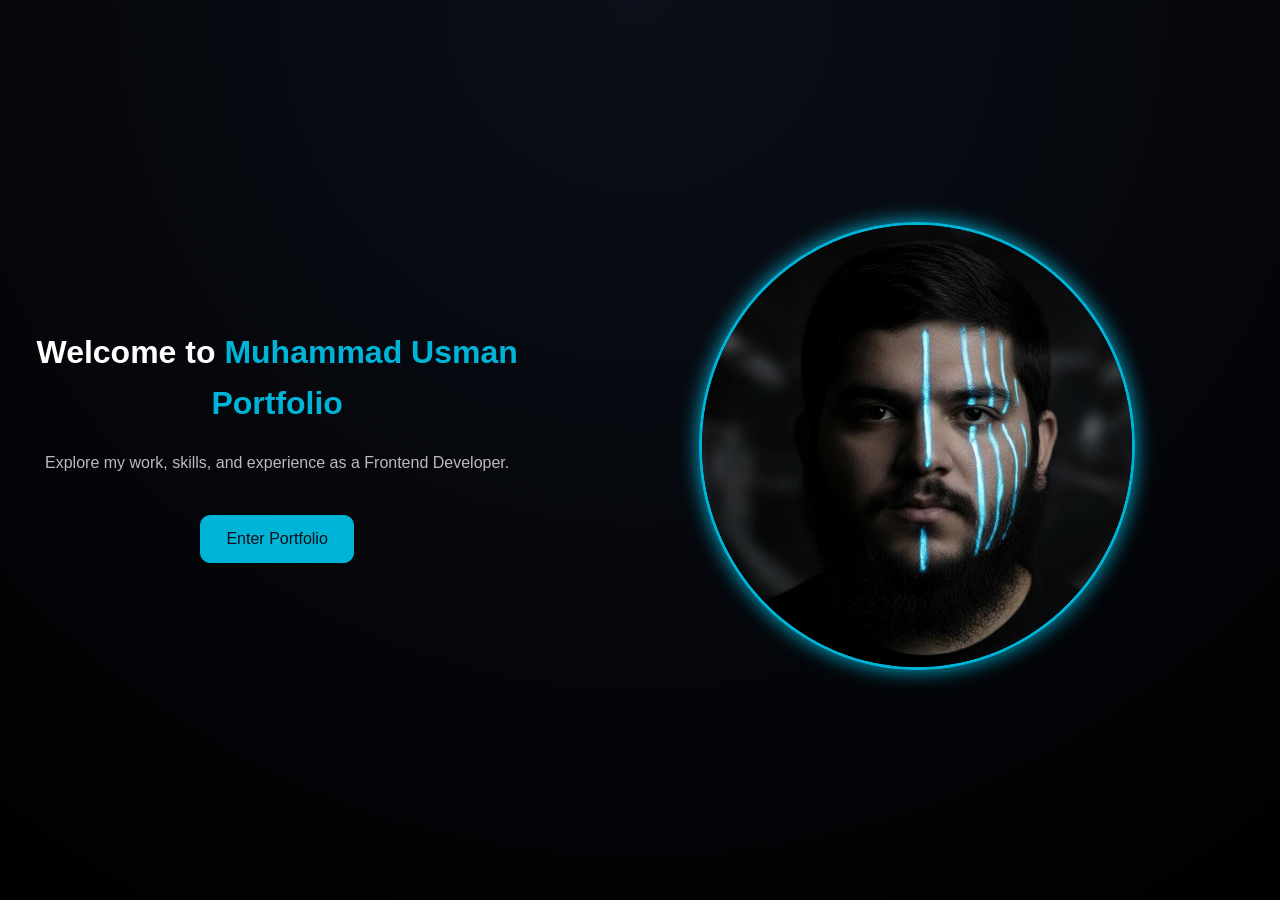
==== index.html @ a703b219 "Portfolio" ====
<!DOCTYPE html>
<html lang="en">
<head>
  <meta charset="UTF-8">
  <meta name="viewport" content="width=device-width, initial-scale=1.0">
  <title>Welcome | Jacob Aiden</title>
  <link rel="stylesheet" href="style.css">
</head>
<body class="home-body">
  <div class="home-container">
    <h1>Welcome to <span>Muhammad Usman Portfolio</span></h1>
    <p>Explore my work, skills, and experience as a Frontend Developer.</p>
    <a href="main.html" class="btn primary">Enter Portfolio</a>
  </div>
  <div class="main-image">
        <!-- 🔹 Upload your own picture here (replace profile.jpg with your image filename) -->
        <img src="profile3.jpg" style="width: 60%;" alt="Your Profile Picture">
      </div>
</body>
</html>
---- style.css ----
* {
  margin: 0;
  padding: 0;
  box-sizing: border-box;
  font-family: 'Poppins', sans-serif;

}

body {
  background-color: #0b0f19;
  color: #fff;
  line-height: 1.6;
  scroll-behavior: smooth;
}
a{
    text-decoration: none;
}
/* Buttons */
.btn {
  display: inline-block;
  padding: 10px 25px;
  border-radius: 10px;
  border: 1px solid #00b4d8;
  transition: 0.3s;
}

.btn.primary {
  background: #00b4d8;
  color: #0b0f19;
}

.btn.secondary {
  color: #00b4d8;
}

.btn:hover {
  background: transparent;
  color: #00b4d8;
}

/* Navigation */
nav {
  display: flex;
  justify-content: space-between;
  align-items: center;
  padding: 20px 80px;
  background: #0b0f19;
  position: sticky;
  gap:150px;
  top: 0;
  z-index: 100;
  margin-bottom: 75px;
}
.detail_port{max-width: 66%;
    padding: 25px 0px;

}
.logo {
  font-size: 24px;
  font-weight: 600;
  color: #fff;
}

.nav-links {
  list-style: none;
  display: flex;
  gap: 25px;
}

.nav-links a {
  color: #fff;
  text-decoration: none;
  transition: 0.3s;
}

.nav-links a:hover {
  color: #00b4d8;
}

/* Hero */
.hero {
  padding:0px 100px 80px;
  display: flex;
  flex-direction: column;
  align-items: center;
  background: radial-gradient(circle at top, #0b0f19 0%, #000 100%);
}

.hero-content {
  display: flex;
  justify-content: space-between;
  align-items: center;
  max-width: 1100px;
  width: 100%;
  gap: 40px;
}

.hero-img img {
  width: 280px;
  border-radius: 50%;
  border: 3px solid #00b4d8;
  box-shadow: 0 0 20px #00b4d8;
}
.main-image img{
 max-width: 70%;
  border-radius: 50%; 
  border: 3px solid #00b4d8;
  box-shadow: 0 0 20px #00b4d8;
}
/* Sections */
.about, .journey, .skills, .contact {
  padding: 80px 80px;
  max-width: 1100px;
  margin: auto;
}

.about-content {
  display: flex;
  align-items: center;
  gap: 40px;
  margin-top: 40px;
}
.about-text, a,h3,p{
    margin:10px 0px;
}
.about-content img {
  width: 220px;
  border-radius: 50%;
  border: 2px solid #00b4d8;
  box-shadow: 0 0 15px #00b4d8;
}

/* Journey */
.journey-container {
  display: flex;
  justify-content: space-between;
  gap: 40px;
  margin-top: 40px;
}

.journey-box {
  background: #121826;
  padding: 30px;
  border-radius: 10px;
  width: 48%;
}

/* Skills */
.skills-container {
  display: flex;
  justify-content: space-between;
  gap: 40px;
  margin-top: 40px;
}

.skill-box {
  background: #121826;
  padding: 30px;
  border-radius: 10px;
  width: 48%;
}

.skill {
  margin-bottom: 15px;
}

.skill p {
  margin-bottom: 5px;
}

.bar {
  background: #1e293b;
  height: 8px;
  border-radius: 5px;
  overflow: hidden;
}

.bar span {
  display: block;
  height: 100%;
  background: #00b4d8;
}

/* Contact */
.contact form {
  display: flex;
  flex-direction: column;
  gap: 15px;
  max-width: 600px;
  margin: 40px auto 0;
}

.contact input, .contact textarea {
  padding: 10px;
  background: #121826;
  border: 1px solid #00b4d8;
  border-radius: 8px;
  color: #fff;
}

/* Footer */
footer {
  text-align: center;
  padding: 20px;
  background: #121826;
  color: #aaa;
  font-size: 14px;
}

/* HOME PAGE STYLE */
.home-body {
  display: flex;
  align-items: center;
  justify-content: center;
  height: 100vh;
  background: radial-gradient(circle at top, #0b0f19 0%, #000 100%);
  text-align: center;
}

.home-container {
  max-width: 600px;
}

.home-container h1 {
  font-size: 2rem;
  color: #fff;
  margin-bottom: 20px;
}

.home-container span {
  color: #00b4d8;
}

.home-container p {
  color: #bbb;
  margin-bottom: 30px;
}

/* Fade-in Animations */
.fade-in {
  opacity: 0;
  transform: translateY(30px);
  transition: opacity 1s ease-out, transform 1s ease-out;
}

.fade-in.visible {
  opacity: 1;
  transform: translateY(0);
  margin-top: 50px;
}

.slide-up {
  opacity: 0;
  transform: translateY(40px);
  transition: opacity 1s ease-out, transform 1s ease-out;
}

.slide-up.visible {
  opacity: 1;
  transform: translateY(0);
}

/* Responsive Design */
@media (max-width: 900px) {
  .hero-content, .about-content, .journey-container, .skills-container {
    flex-direction: column;
    align-items: center;
  }

  nav {
    flex-direction: column;
    gap: 15px;
  }

  .journey-box, .skill-box {
    width: 100%;
  }

  .hero-img img {
    width: 200px;
  }
}
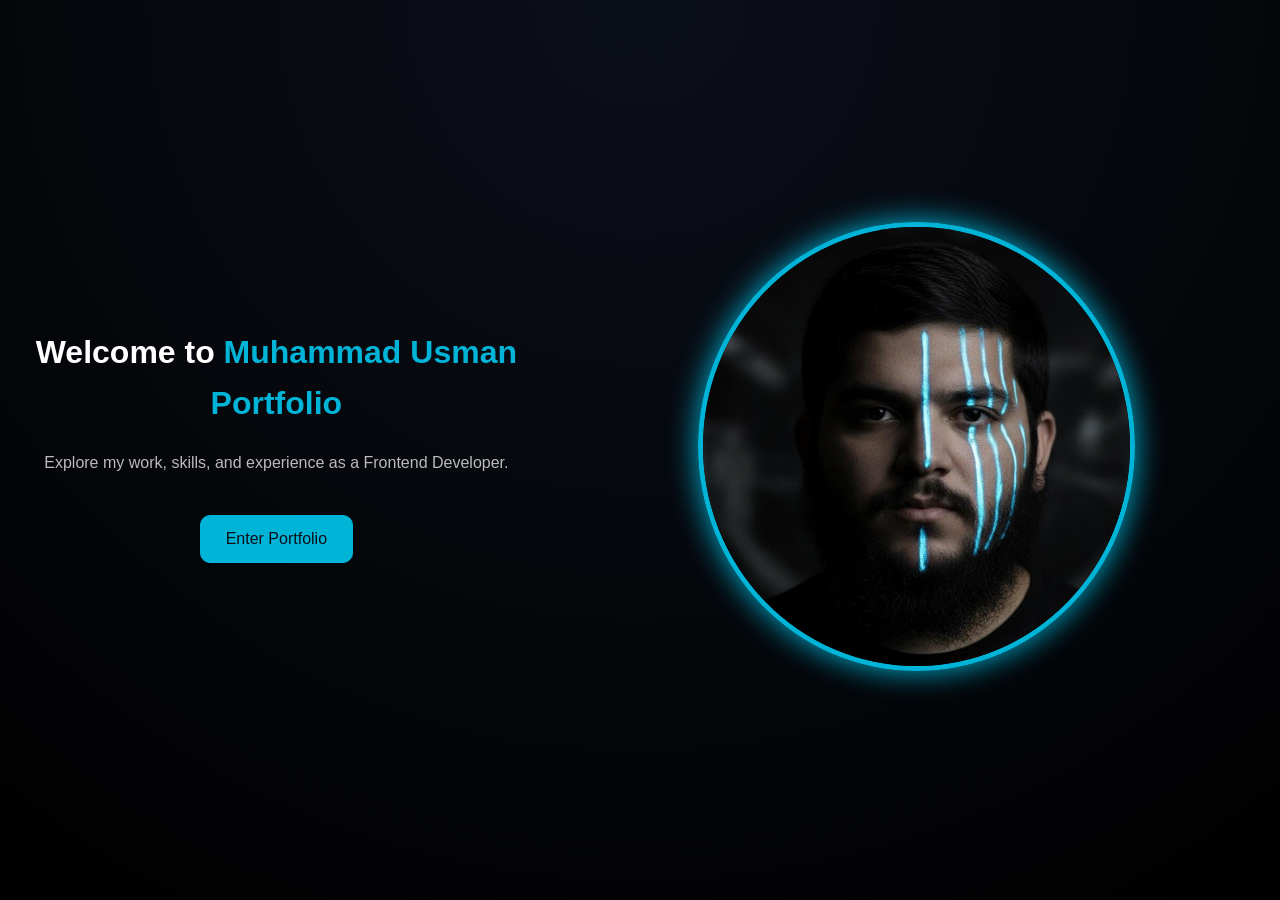
==== commit 6ca888c9: "Manual change" ====
--- a/index.html
+++ b/index.html
@@ -3,18 +3,19 @@
 <head>
   <meta charset="UTF-8">
   <meta name="viewport" content="width=device-width, initial-scale=1.0">
-  <title>Welcome | Jacob Aiden</title>
-  <link rel="stylesheet" href="style.css">
+  <title>Welcome | M.Usman</title>
+   <link rel="icon" type="image/png" href="./media/Assets/Favicon.png">
+  <link rel="stylesheet" href="./media/css/style.css">
 </head>
 <body class="home-body">
   <div class="home-container">
     <h1>Welcome to <span>Muhammad Usman Portfolio</span></h1>
     <p>Explore my work, skills, and experience as a Frontend Developer.</p>
-    <a href="main.html" class="btn primary">Enter Portfolio</a>
+    <a href="./media/main.html" class="btn primary">Enter Portfolio</a>
   </div>
   <div class="main-image">
         <!-- 🔹 Upload your own picture here (replace profile.jpg with your image filename) -->
-        <img src="profile3.jpg" style="width: 60%;" alt="Your Profile Picture">
+        <img src="./media/Assets/profile3.jpg" style="width: 60%;" alt="Your Profile Picture">
       </div>
 </body>
 </html>
--- a/media/css/style.css
+++ b/media/css/style.css
@@ -0,0 +1,282 @@
+* {
+  margin: 0;
+  padding: 0;
+  box-sizing: border-box;
+  font-family: 'Poppins', sans-serif;
+
+}
+
+body {
+  background-color: #0b0f19;
+  color: #fff;
+  line-height: 1.6;
+  scroll-behavior: smooth;
+}
+a{
+    text-decoration: none;
+}
+/* Buttons */
+.btn {
+  display: inline-block;
+  padding: 10px 25px;
+  border-radius: 10px;
+  border: 1px solid #00b4d8;
+  transition: 0.3s;
+}
+
+.btn.primary {
+  background: #00b4d8;
+  color: #0b0f19;
+}
+
+.btn.secondary {
+  color: #00b4d8;
+}
+
+.btn:hover {
+  background: transparent;
+  color: #00b4d8;
+}
+
+/* Navigation */
+nav {
+  display: flex;
+  justify-content: space-between;
+  align-items: center;
+  padding: 20px 80px;
+  background: #0b0f19;
+  position: sticky;
+  gap:150px;
+  top: 0;
+  z-index: 100;
+  margin-bottom: 75px;
+}
+.detail_port{max-width: 66%;
+    padding: 25px 0px;
+
+}
+.logo {
+  font-size: 24px;
+  font-weight: 600;
+  color: #fff;
+}
+
+.nav-links {
+  list-style: none;
+  display: flex;
+  gap: 25px;
+}
+
+.nav-links a {
+  color: #fff;
+  text-decoration: none;
+  transition: 0.3s;
+}
+
+.nav-links a:hover {
+  color: #00b4d8;
+}
+
+/* Hero */
+.hero {
+  padding:0px 100px 80px;
+  display: flex;
+  flex-direction: column;
+  align-items: center;
+  background: radial-gradient(circle at top, #0b0f19 0%, #000 100%);
+}
+
+.hero-content {
+  display: flex;
+  justify-content: space-between;
+  align-items: center;
+  max-width: 1100px;
+  width: 100%;
+  gap: 40px;
+}
+
+.hero-img img {
+  width: 280px;
+  border-radius: 50%;
+  border: 3px solid #00b4d8;
+  box-shadow: 0 0 20px #00b4d8;
+}
+.main-image img{
+ max-width: 70%;
+  border-radius: 50%; 
+  border: 5px solid #00b4d8;
+  box-shadow: 0 0 30px #00b4d8;
+}
+/* Sections */
+.about, .journey, .skills, .contact {
+  padding: 80px 80px;
+  max-width: 1100px;
+  margin: auto;
+}
+
+.about-content {
+  display: flex;
+  align-items: center;
+  gap: 40px;
+  margin-top: 40px;
+}
+.about-text, a,h3,p{
+    margin:10px 0px;
+}
+.about-content img {
+  width: 220px;
+  border-radius: 50%;
+  border: 2px solid #00b4d8;
+  box-shadow: 0 0 15px #00b4d8;
+}
+
+/* Journey */
+.journey-container {
+  display: flex;
+  justify-content: space-between;
+  gap: 40px;
+  margin-top: 40px;
+}
+
+.journey-box {
+  background: #121826;
+  padding: 30px;
+  border-radius: 10px;
+  width: 48%;
+}
+
+/* Skills */
+.skills-container {
+  display: flex;
+  justify-content: space-between;
+  gap: 40px;
+  margin-top: 40px;
+}
+
+.skill-box {
+  background: #121826;
+  padding: 30px;
+  border-radius: 10px;
+  width: 48%;
+}
+
+.skill {
+  margin-bottom: 15px;
+}
+
+.skill p {
+  margin-bottom: 5px;
+}
+
+.bar {
+  background: #1e293b;
+  height: 8px;
+  border-radius: 5px;
+  overflow: hidden;
+}
+
+.bar span {
+  display: block;
+  height: 100%;
+  background: #00b4d8;
+}
+
+/* Contact */
+.contact form {
+  display: flex;
+  flex-direction: column;
+  gap: 15px;
+  max-width: 600px;
+  margin: 40px auto 0;
+}
+
+.contact input, .contact textarea {
+  padding: 10px;
+  background: #121826;
+  border: 1px solid #00b4d8;
+  border-radius: 8px;
+  color: #fff;
+}
+
+/* Footer */
+footer {
+  text-align: center;
+  padding: 20px;
+  background: #121826;
+  color: #aaa;
+  font-size: 14px;
+}
+
+/* HOME PAGE STYLE */
+.home-body {
+  display: flex;
+  align-items: center;
+  justify-content: center;
+  height: 100vh;
+  background: radial-gradient(circle at top, #0b0f19 0%, #000 100%);
+  text-align: center;
+}
+
+.home-container {
+  max-width: 600px;
+}
+
+.home-container h1 {
+  font-size: 2rem;
+  color: #fff;
+  margin-bottom: 20px;
+}
+
+.home-container span {
+  color: #00b4d8;
+}
+
+.home-container p {
+  color: #bbb;
+  margin-bottom: 30px;
+}
+
+/* Fade-in Animations */
+.fade-in {
+  opacity: 0;
+  transform: translateY(30px);
+  transition: opacity 1s ease-out, transform 1s ease-out;
+}
+
+.fade-in.visible {
+  opacity: 1;
+  transform: translateY(0);
+  margin-top: 50px;
+}
+
+.slide-up {
+  opacity: 0;
+  transform: translateY(40px);
+  transition: opacity 1s ease-out, transform 1s ease-out;
+}
+
+.slide-up.visible {
+  opacity: 1;
+  transform: translateY(0);
+}
+
+/* Responsive Design */
+@media (max-width: 900px) {
+  .hero-content, .about-content, .journey-container, .skills-container {
+    flex-direction: column;
+    align-items: center;
+  }
+
+  nav {
+    flex-direction: column;
+    gap: 15px;
+  }
+
+  .journey-box, .skill-box {
+    width: 100%;
+  }
+
+  .hero-img img {
+    width: 200px;
+  }
+}
